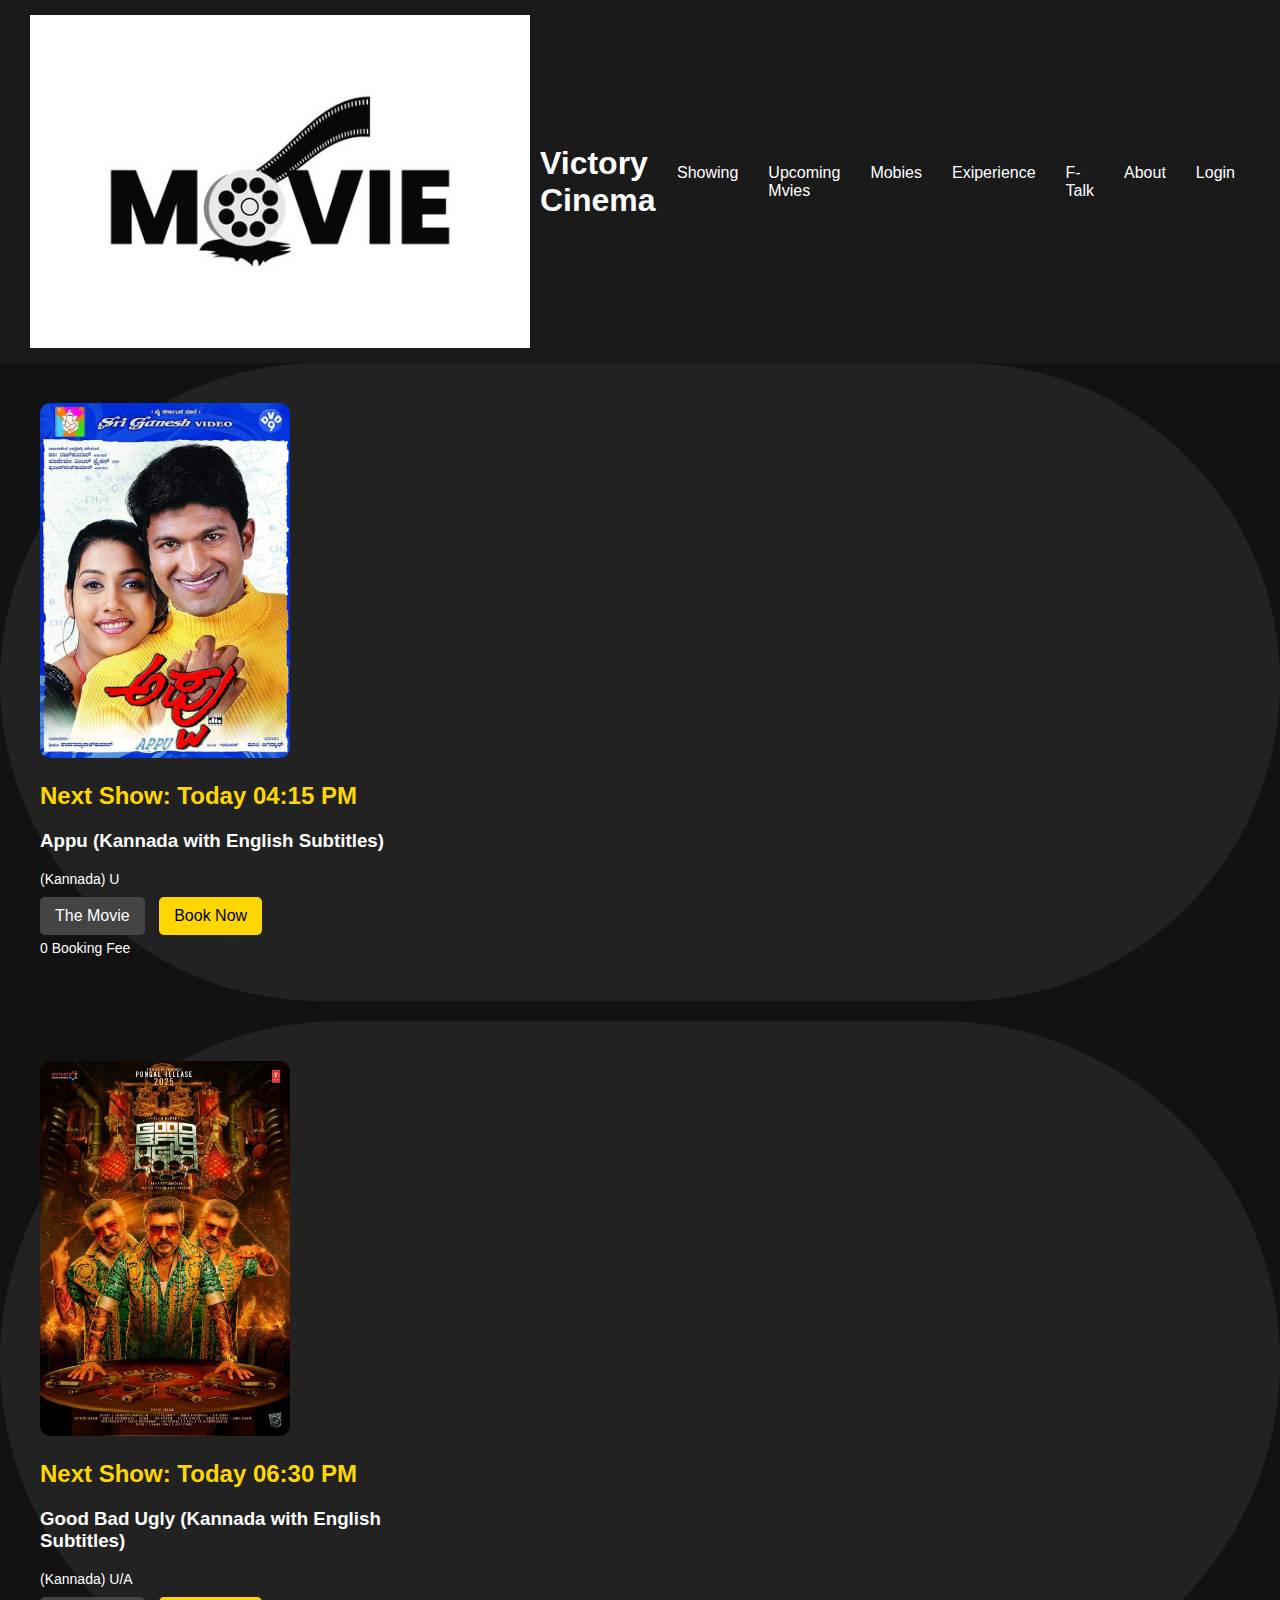
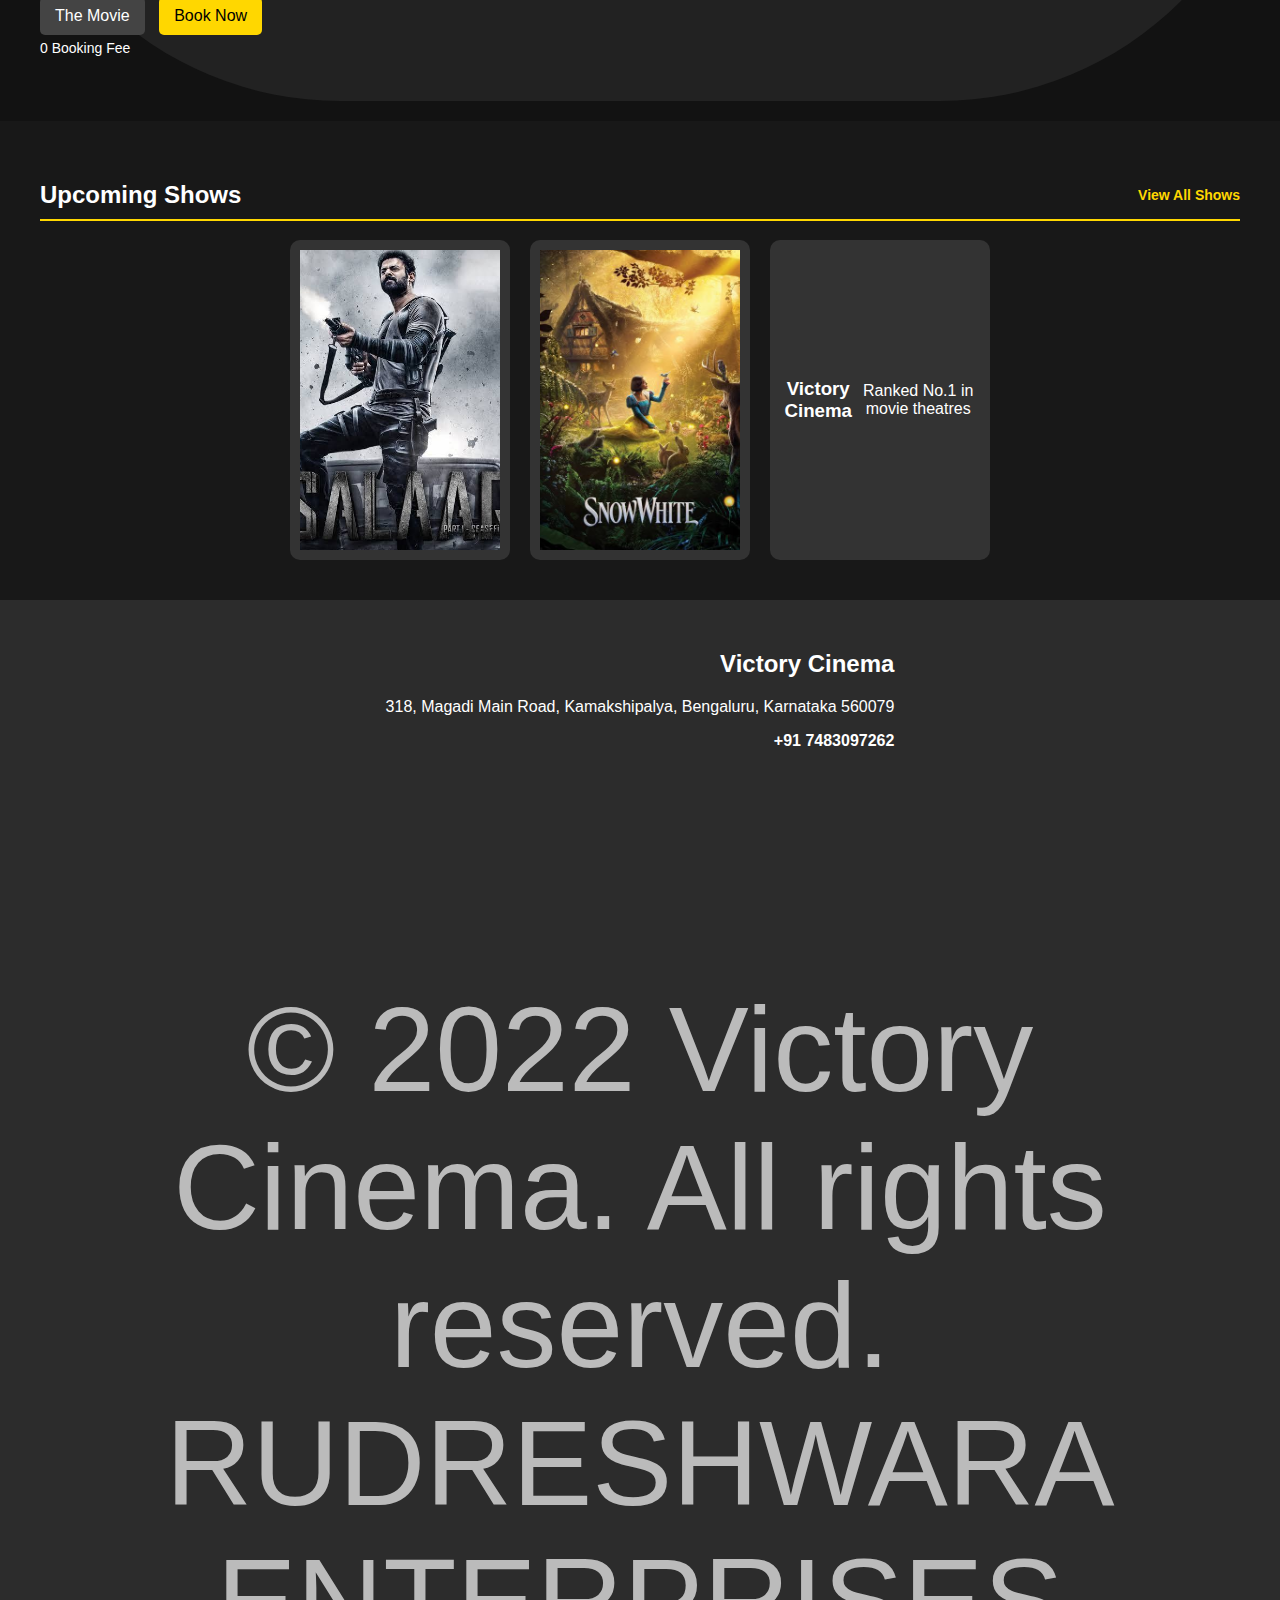
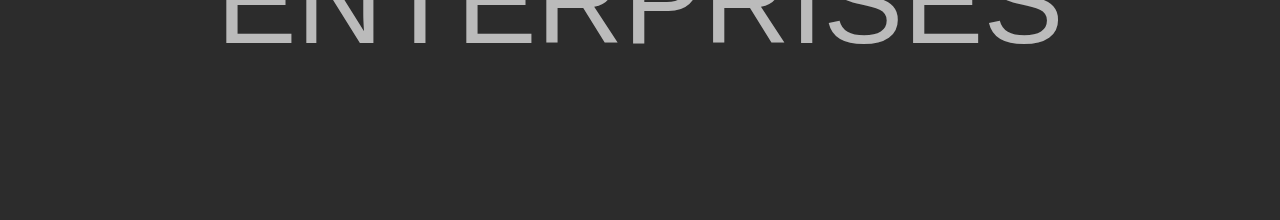
==== Bug/1/index.html @ c63ace1f "bug and OG" ====
<!DOCTYPE html>
<html lang="en">
<head>
    <meta charset="UTF-8">
    <meta name="viewport" content="width=device-width, initial-scale=1.0">
    <title>Victory Cinema</title>
    <link rel="stylesheet" href="styles.css"><!--link stylesheet-->
</head>
<body>

    <!-- Header Section -->
    <header>
        <div class="logo">
            <img src="./assets/movie logo.jpg" alt="Victory Cinema Logo">
            <h1>Victory Cinema</h1>
        </div>
        <nav>
            <ul>
                <li><a href="#">Showing</a></li>
                <li><a href="#">Upcoming Mvies</a></li>
                <li><a href="#">Mobies</a></li>
                <li><a href="#">Exiperience</a></li>
                <li><a href="#">F-Talk</a></li>
                <li><a href="#">About</a></li>
                <li><a href="#">Login</a></li>
            </ul>
        </nav>
    </header>

    <!-- Main Section -->
    <section class="hero">
        <div class="movie-banner">
            <img src="./assets/appu.jpg" alt="Appu Movie">
        </div>
        <div class="movie-info">
            <h2>Next Show: Today 04:15 PM</h2>
            <h3>Appu (Kannada with English Subtitles)</h3>
            <p>(Kannada) U</p>
            <div class="buttons">
                <button class="movie-btn">The Movie</button>
                <button class="book-btn">Book Now</button>
            </div>
            <p class="booking-fee">0 Booking Fee</p>
        </div>
    </section>

    <!-- Additional Movie: GOOD BAD UGLY -->
    <section class="hero">
        <div class="movie-banner">
            <img src="./assets/goodbadugly.jpg" alt="Good Bad Ugly Movie">
        </div>
        <div class="movie-info">
            <h2>Next Show: Today 06:30 PM</h2>
            <h3>Good Bad Ugly (Kannada with English Subtitles)</h3>
            <p>(Kannada) U/A</p>
            <div class="buttons">
                <button class="movie-btn">The Movie</button>
                <button class="book-btn">Book Now</button>
            </div>
            <p class="booking-fee">0 Booking Fee</p>
        </div>
    </section>

    <!-- Upcoming Shows -->
    <section class="upcoming-shows">
        <h2>Upcoming Shows <a href="#">View All Shows</a></h2>
        <div class="movie-list">
            <div class="movie-card"><img src="./assets/saalar.jpg" alt="Salaar"></div>
            <div class="movie-card"><img src="./assets/snowwhite.jpg" alt="Snow White"></div>
            <div class="movie-card">
                <h3>Victory Cinema</h3>
                <p>Ranked No.1 in movie theatres</p>
            </div>
        </div>
    </section>

    <!-- Footer -->
    <footer>
        <div class="footer-content">
            <div class="footer-info">
                <h2>Victory Cinema</h2>
                <p>318, Magadi Main Road, Kamakshipalya, Bengaluru, Karnataka 560079</p>
                <p><strong>+91 7483097262</strong></p>
            </div>
            <div class="map">
                <iframe src="" width="300" height="200"></iframe>
            </div>
        </div>
        <div class="footer-bottom">
            <p>© 2022 Victory Cinema. All rights reserved. RUDRESHWARA ENTERPRISES</p>
        </div>
    </footer>

</body>
</html>
---- Bug/1/styles.css ----
/* General Styles */
body {
    font-family: Arial, sans-serif;
    margin: 0;
    padding: 0;
    background-color: #121212;
    color: #fff;
}

/* Header */
header {
    display: flex;
    justify-content: space-between;
    align-items: center;
    background-color: #1a1a1a;
    padding: 15px 30px;
}

.logo {
    display: flex;
    align-items: center;
}

.logo img {
    width: 500px;/*size*/
    margin-right: 10px;
}

nav ul {
    list-style: none;
    display: flex;
    padding: 0;
}

nav ul li {
    margin: 0 15px;
}

nav ul li a {
    color: #fff;
    text-decoration: none;
    font-size: 16px;
}

nav ul li a:hover {
    color: #FFD700;
}

/* Hero Section */
.hero {
    display: fle;/*flex*/
    align-items: center;
    justify-content: center;
    padding: 40px;
    background: #222;
    margin-bottom: 20px;
    border-radius: 10000px;/*border radius*/
}

.movie-banner img {
    width: 250px;
    border-radius: 10px;
    margin-right: 20px;
}

.movie-info {
    max-width: 400px;
}

.movie-info h2 {
    color: #FFD700;
}

.movie-info h3 {
    margin-top: 5px;
}

.movie-info p {
    font-size: 14px;
    margin: 5px 0;
}

.buttons {
    margin-top: 10px;
}

.movie-btn, .book-btn {
    padding: 10px 15px;
    margin-right: 10px;
    border: none;
    border-radius: 5px;
    cursor: pointer;
    font-size: 16px;
}

.movie-btn {
    background-color: #444;
    color: white;
}

.book-btn {
    background-color: #FFD700;
    color: black;
}

.book-btn:hover {
    background-color: #FFC107;
}

/* Upcoming Shows */
.upcoming-shows {
    padding: 40px;
    background: #181818;
}

.upcoming-shows h2 {
    display: flex;
    justify-content: space-between;
    align-items: center;
    border-bottom: 2px solid #FFD700;
    padding-bottom: 10px;
}

.upcoming-shows h2 a {
    font-size: 14px;
    color: #FFD700;
    text-decoration: none;
}

/* Align Movie Cards */
.movie-list {
    display: flex;
    justify-content: center; 
    align-items: center;
    flex-wrap: wrap;
    gap: 20px;
}

.movie-card {
    width: 200px;
    height: 300px;
    background: #333;
    border-radius: 10px;
    overflow: hidden;
    text-align: center;
    display: flex;
    justify-content: center;
    align-items: center;
    padding: 10px;
}

.movie-card img {
    width: 100%;
    height: 100%;
    object-fit: cover;
}

/* Footer */
footer {
    background-color: #2c2c2c;
    padding: 30px;
    text-align: center;
}

.footer-content {
    display: flex;
    flex-direction: column;
    align-items: center;
    text-align: center;
}

.footer-info {
    text-align: right;/*align*/
}

.footer-bottom p {
    text-align: center;
    font-size: 120px;/*size*/
    color: #bbb;
    margin-top: 10px;
}

.map iframe {
    border-radius: 10px;
    border: none;
}

/* Responsive Design */
@media (max-width: 768px) {
    .hero {
        flex-direction: column;
        text-align: center;
    }

    .movie-banner img {
        margin: 0 auto 20px;
    }

    .upcoming-shows h2 {
        flex-direction: column;
        align-items: center;
    }

    .movie-list {
        flex-direction: column;
        align-items: center;
    }

    .footer-content {
        flex-direction: column;
    }
}
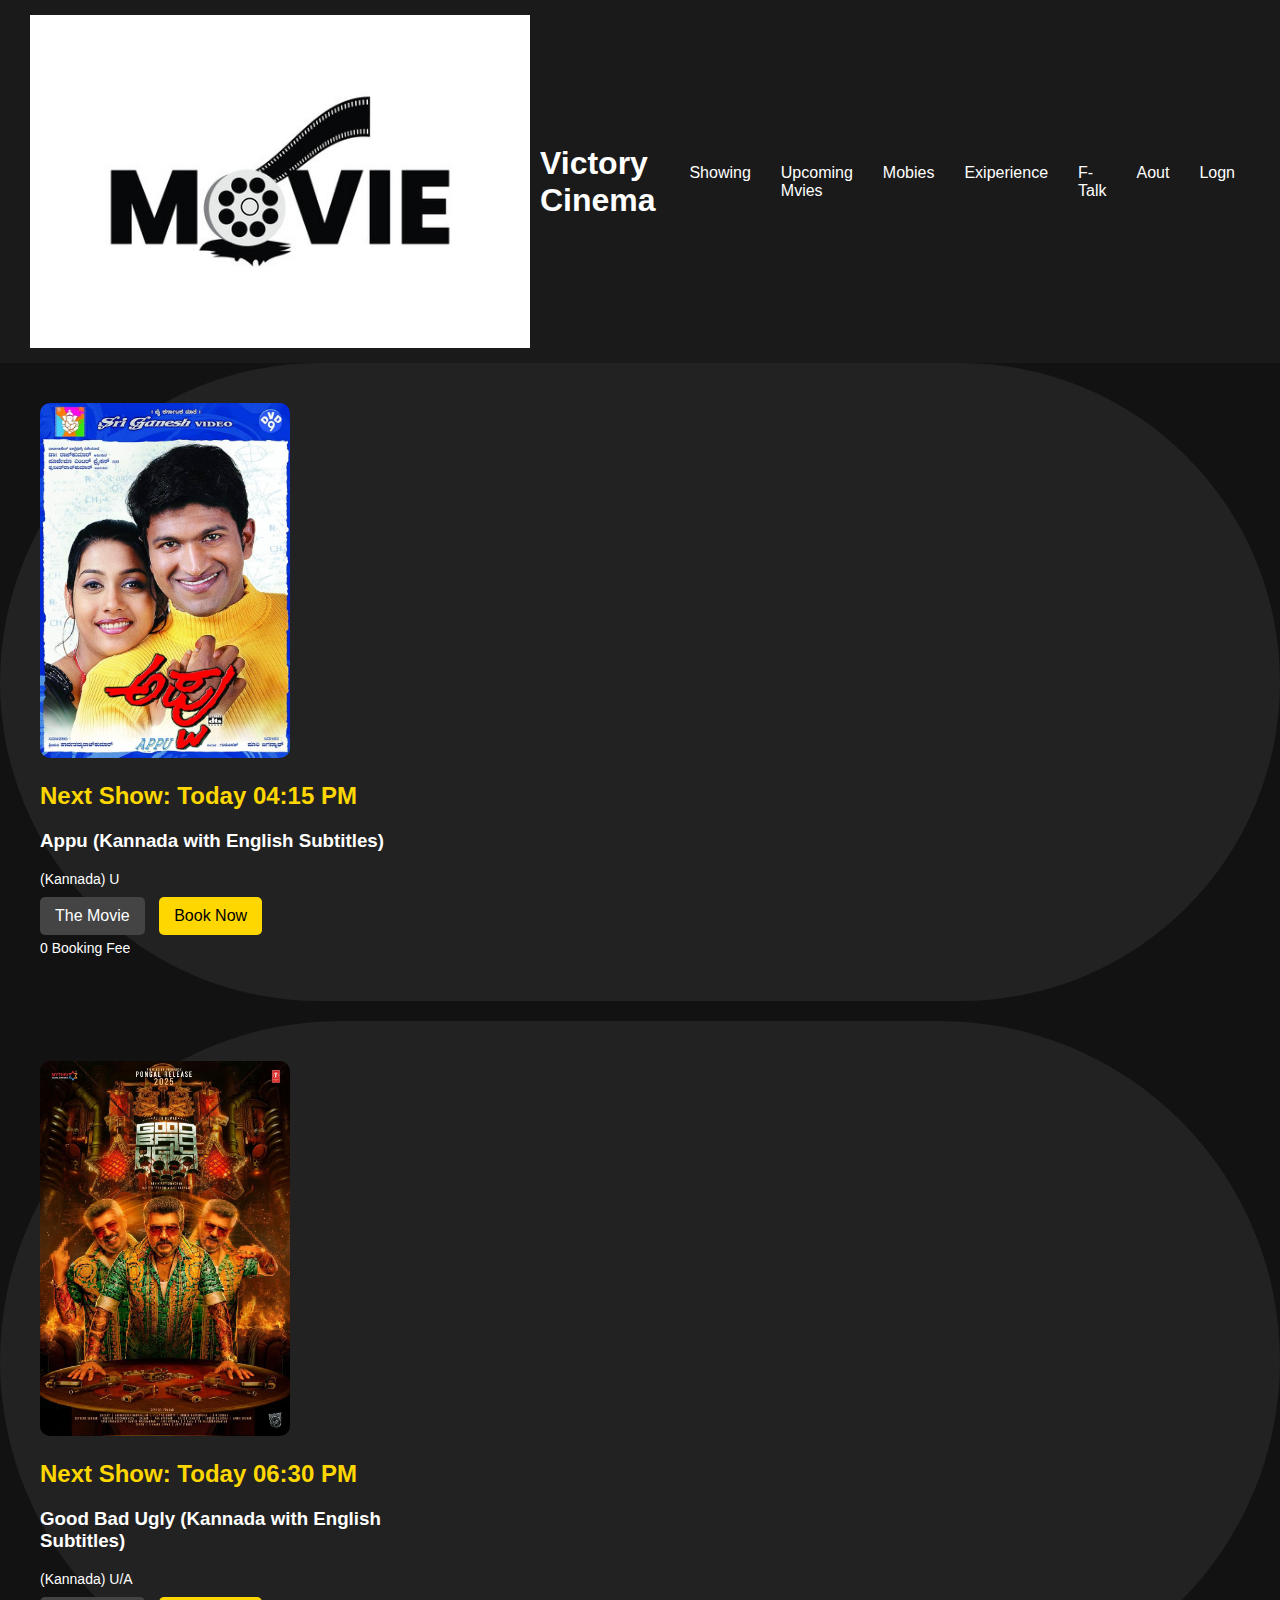
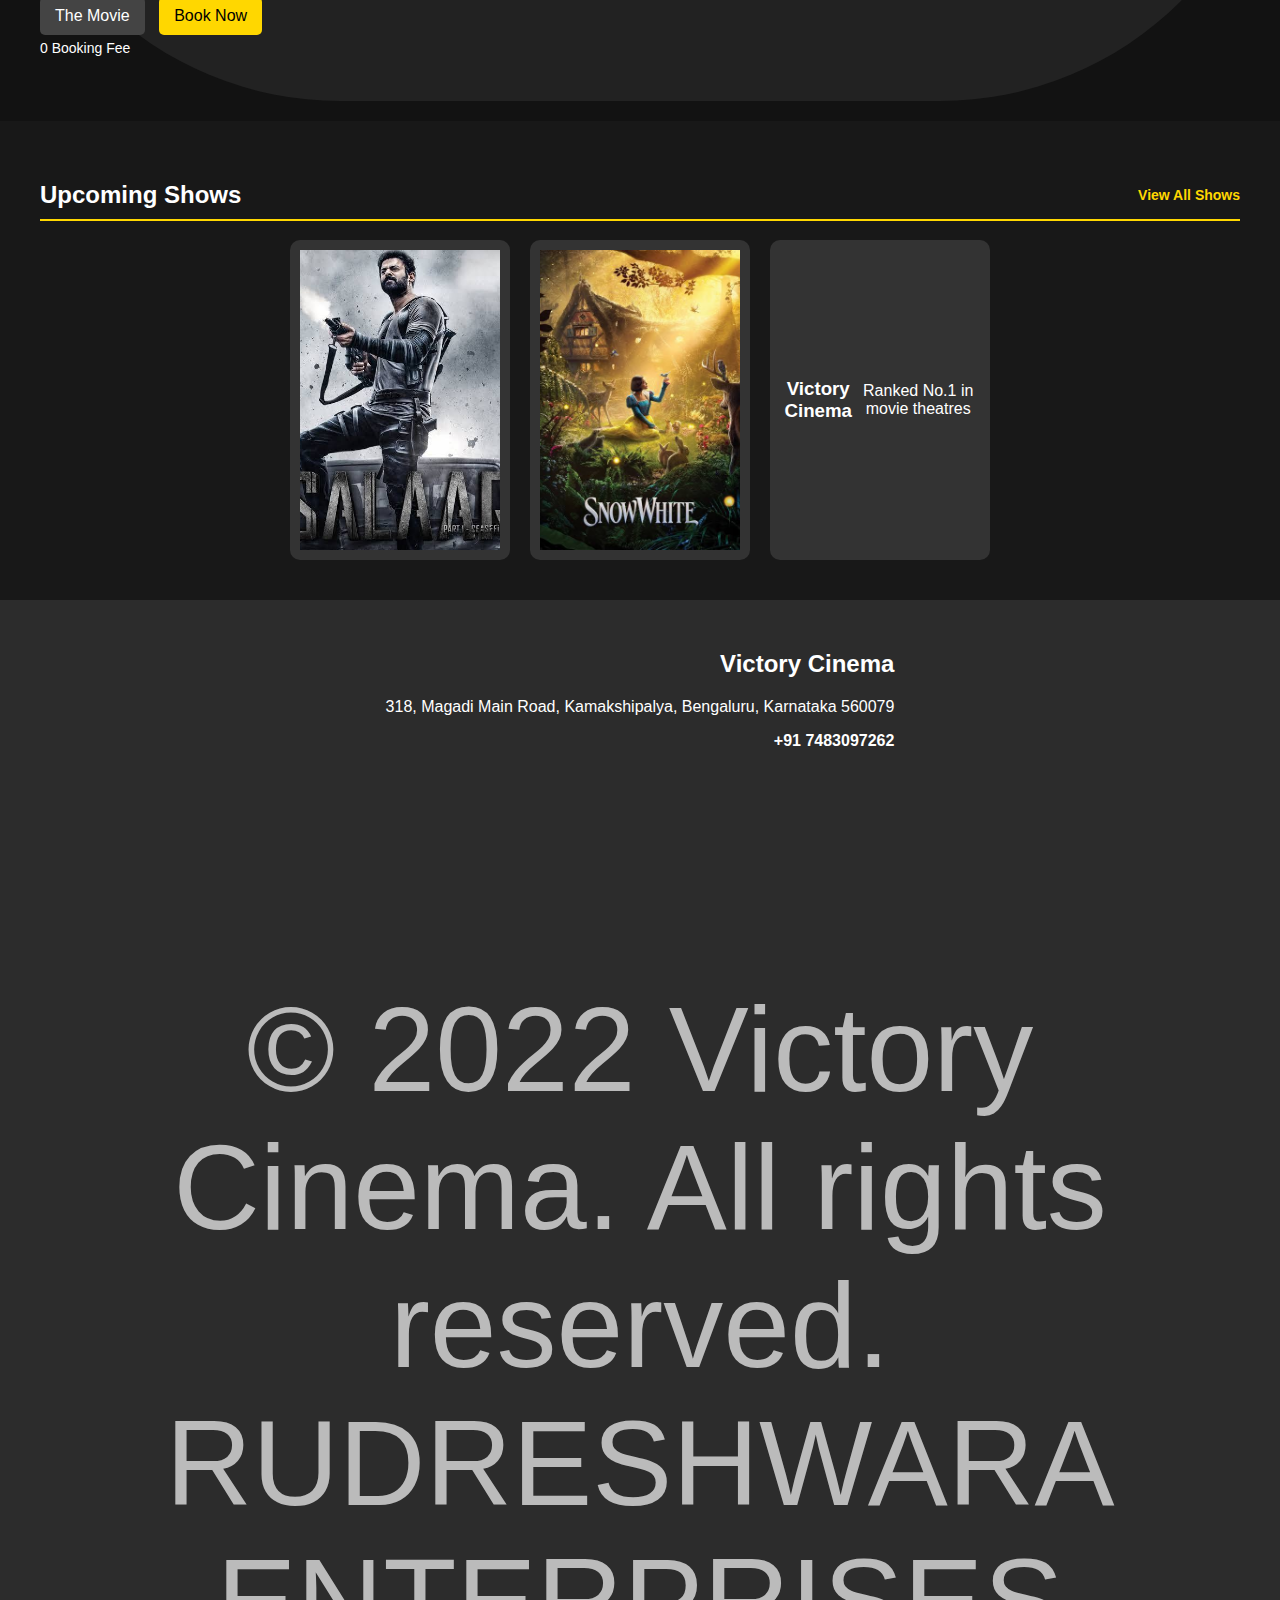
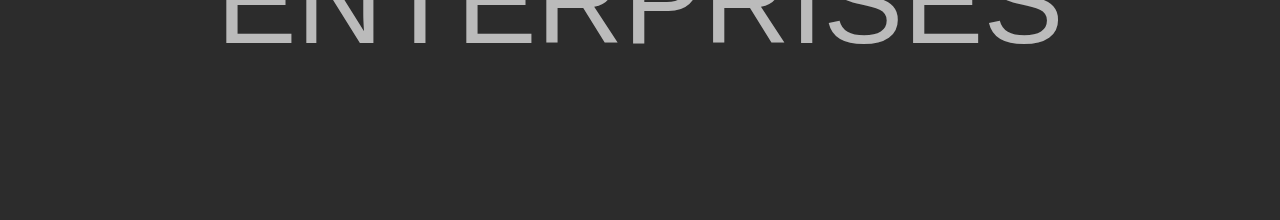
==== commit c6084785: "1 and 3" ====
--- a/Bug/1/index.html
+++ b/Bug/1/index.html
@@ -21,8 +21,8 @@
                 <li><a href="#">Mobies</a></li>
                 <li><a href="#">Exiperience</a></li>
                 <li><a href="#">F-Talk</a></li>
-                <li><a href="#">About</a></li>
-                <li><a href="#">Login</a></li>
+                <li><a href="#">Aout</a></li>
+                <li><a href="#">Logn</a></li>
             </ul>
         </nav>
     </header>
--- a/Bug/1/styles.css
+++ b/Bug/1/styles.css
@@ -48,13 +48,13 @@
 
 /* Hero Section */
 .hero {
-    display: fle;/*flex*/
+    display: fle;
     align-items: center;
     justify-content: center;
     padding: 40px;
     background: #222;
     margin-bottom: 20px;
-    border-radius: 10000px;/*border radius*/
+    border-radius: 10000px;
 }
 
 .movie-banner img {
@@ -170,12 +170,12 @@
 }
 
 .footer-info {
-    text-align: right;/*align*/
+    text-align: right;
 }
 
 .footer-bottom p {
     text-align: center;
-    font-size: 120px;/*size*/
+    font-size: 120px;
     color: #bbb;
     margin-top: 10px;
 }
